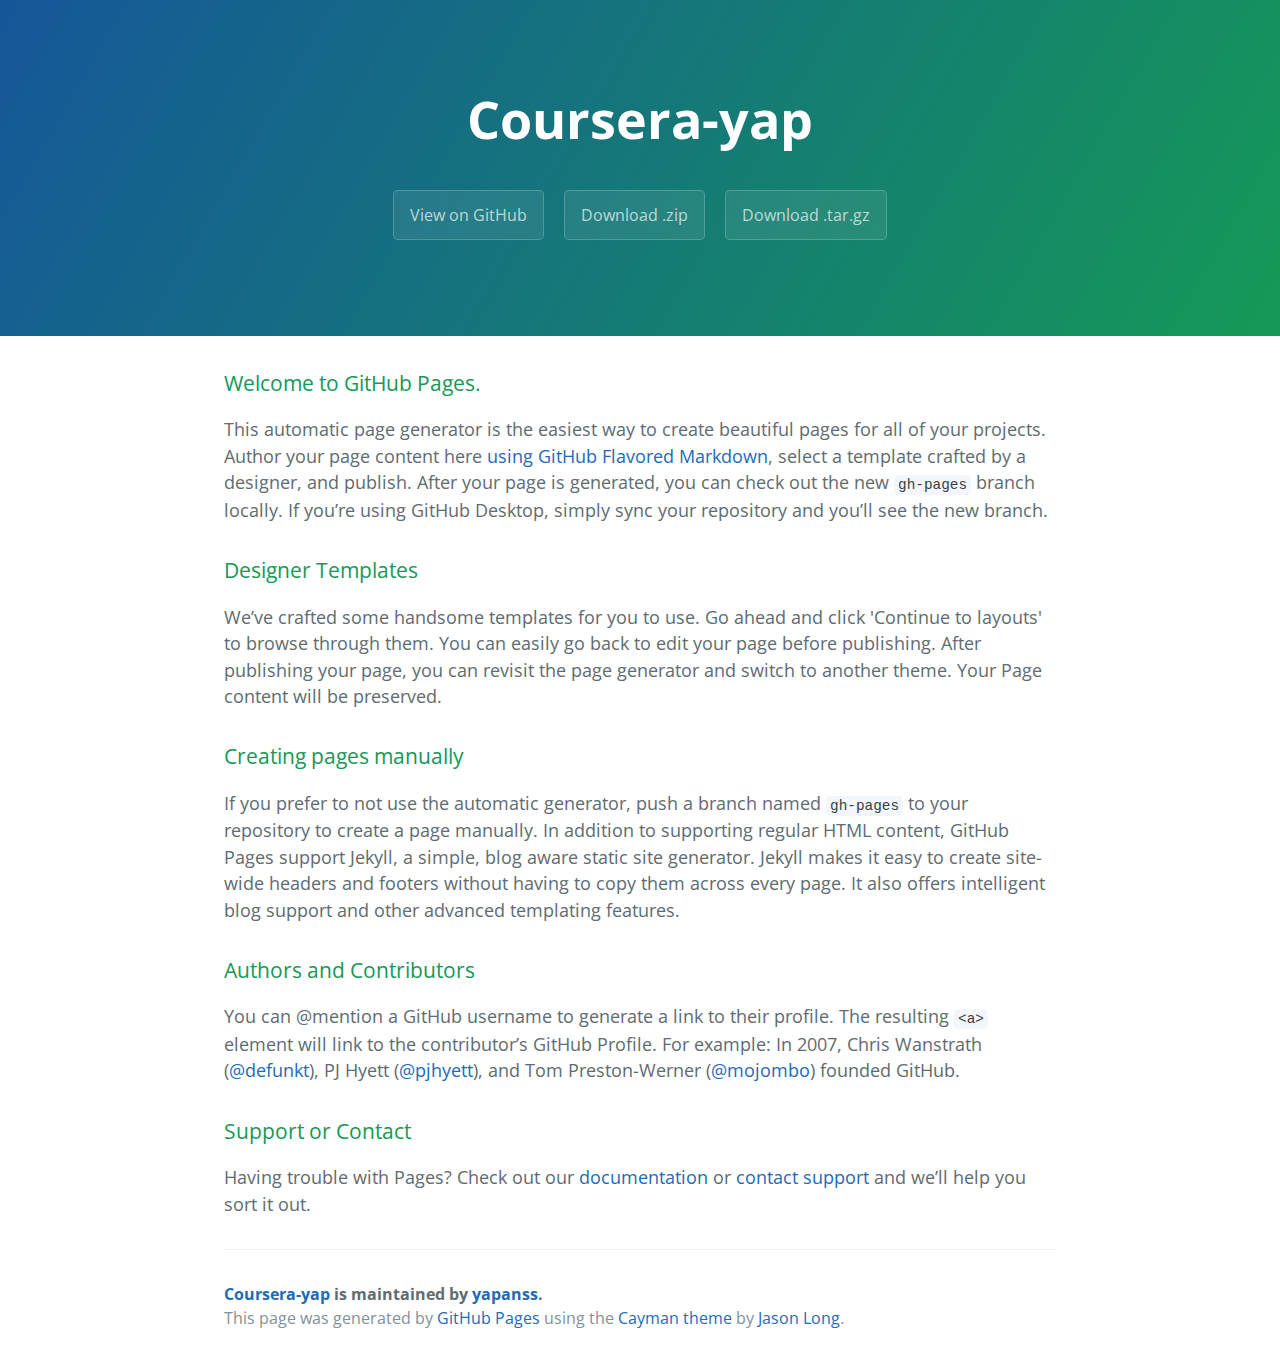
==== index.html @ 90e9d9cb "Create gh-pages branch via GitHub" ====
<!DOCTYPE html>
<html lang="en-us">
  <head>
    <meta charset="UTF-8">
    <title>Coursera-yap by yapanss</title>
    <meta name="viewport" content="width=device-width, initial-scale=1">
    <link rel="stylesheet" type="text/css" href="stylesheets/normalize.css" media="screen">
    <link href='https://fonts.googleapis.com/css?family=Open+Sans:400,700' rel='stylesheet' type='text/css'>
    <link rel="stylesheet" type="text/css" href="stylesheets/stylesheet.css" media="screen">
    <link rel="stylesheet" type="text/css" href="stylesheets/github-light.css" media="screen">
  </head>
  <body>
    <section class="page-header">
      <h1 class="project-name">Coursera-yap</h1>
      <h2 class="project-tagline"></h2>
      <a href="https://github.com/yapanss/coursera-yap" class="btn">View on GitHub</a>
      <a href="https://github.com/yapanss/coursera-yap/zipball/master" class="btn">Download .zip</a>
      <a href="https://github.com/yapanss/coursera-yap/tarball/master" class="btn">Download .tar.gz</a>
    </section>

    <section class="main-content">
      <h3>
<a id="welcome-to-github-pages" class="anchor" href="#welcome-to-github-pages" aria-hidden="true"><span aria-hidden="true" class="octicon octicon-link"></span></a>Welcome to GitHub Pages.</h3>

<p>This automatic page generator is the easiest way to create beautiful pages for all of your projects. Author your page content here <a href="https://guides.github.com/features/mastering-markdown/">using GitHub Flavored Markdown</a>, select a template crafted by a designer, and publish. After your page is generated, you can check out the new <code>gh-pages</code> branch locally. If you’re using GitHub Desktop, simply sync your repository and you’ll see the new branch.</p>

<h3>
<a id="designer-templates" class="anchor" href="#designer-templates" aria-hidden="true"><span aria-hidden="true" class="octicon octicon-link"></span></a>Designer Templates</h3>

<p>We’ve crafted some handsome templates for you to use. Go ahead and click 'Continue to layouts' to browse through them. You can easily go back to edit your page before publishing. After publishing your page, you can revisit the page generator and switch to another theme. Your Page content will be preserved.</p>

<h3>
<a id="creating-pages-manually" class="anchor" href="#creating-pages-manually" aria-hidden="true"><span aria-hidden="true" class="octicon octicon-link"></span></a>Creating pages manually</h3>

<p>If you prefer to not use the automatic generator, push a branch named <code>gh-pages</code> to your repository to create a page manually. In addition to supporting regular HTML content, GitHub Pages support Jekyll, a simple, blog aware static site generator. Jekyll makes it easy to create site-wide headers and footers without having to copy them across every page. It also offers intelligent blog support and other advanced templating features.</p>

<h3>
<a id="authors-and-contributors" class="anchor" href="#authors-and-contributors" aria-hidden="true"><span aria-hidden="true" class="octicon octicon-link"></span></a>Authors and Contributors</h3>

<p>You can @mention a GitHub username to generate a link to their profile. The resulting <code>&lt;a&gt;</code> element will link to the contributor’s GitHub Profile. For example: In 2007, Chris Wanstrath (<a href="https://github.com/defunkt" class="user-mention">@defunkt</a>), PJ Hyett (<a href="https://github.com/pjhyett" class="user-mention">@pjhyett</a>), and Tom Preston-Werner (<a href="https://github.com/mojombo" class="user-mention">@mojombo</a>) founded GitHub.</p>

<h3>
<a id="support-or-contact" class="anchor" href="#support-or-contact" aria-hidden="true"><span aria-hidden="true" class="octicon octicon-link"></span></a>Support or Contact</h3>

<p>Having trouble with Pages? Check out our <a href="https://help.github.com/pages">documentation</a> or <a href="https://github.com/contact">contact support</a> and we’ll help you sort it out.</p>

      <footer class="site-footer">
        <span class="site-footer-owner"><a href="https://github.com/yapanss/coursera-yap">Coursera-yap</a> is maintained by <a href="https://github.com/yapanss">yapanss</a>.</span>

        <span class="site-footer-credits">This page was generated by <a href="https://pages.github.com">GitHub Pages</a> using the <a href="https://github.com/jasonlong/cayman-theme">Cayman theme</a> by <a href="https://twitter.com/jasonlong">Jason Long</a>.</span>
      </footer>

    </section>

  
  </body>
</html>
---- stylesheets/stylesheet.css ----
* {
  box-sizing: border-box; }

body {
  padding: 0;
  margin: 0;
  font-family: "Open Sans", "Helvetica Neue", Helvetica, Arial, sans-serif;
  font-size: 16px;
  line-height: 1.5;
  color: #606c71; }

a {
  color: #1e6bb8;
  text-decoration: none; }
  a:hover {
    text-decoration: underline; }

.btn {
  display: inline-block;
  margin-bottom: 1rem;
  color: rgba(255, 255, 255, 0.7);
  background-color: rgba(255, 255, 255, 0.08);
  border-color: rgba(255, 255, 255, 0.2);
  border-style: solid;
  border-width: 1px;
  border-radius: 0.3rem;
  transition: color 0.2s, background-color 0.2s, border-color 0.2s; }
  .btn + .btn {
    margin-left: 1rem; }

.btn:hover {
  color: rgba(255, 255, 255, 0.8);
  text-decoration: none;
  background-color: rgba(255, 255, 255, 0.2);
  border-color: rgba(255, 255, 255, 0.3); }

@media screen and (min-width: 64em) {
  .btn {
    padding: 0.75rem 1rem; } }

@media screen and (min-width: 42em) and (max-width: 64em) {
  .btn {
    padding: 0.6rem 0.9rem;
    font-size: 0.9rem; } }

@media screen and (max-width: 42em) {
  .btn {
    display: block;
    width: 100%;
    padding: 0.75rem;
    font-size: 0.9rem; }
    .btn + .btn {
      margin-top: 1rem;
      margin-left: 0; } }

.page-header {
  color: #fff;
  text-align: center;
  background-color: #159957;
  background-image: linear-gradient(120deg, #155799, #159957); }

@media screen and (min-width: 64em) {
  .page-header {
    padding: 5rem 6rem; } }

@media screen and (min-width: 42em) and (max-width: 64em) {
  .page-header {
    padding: 3rem 4rem; } }

@media screen and (max-width: 42em) {
  .page-header {
    padding: 2rem 1rem; } }

.project-name {
  margin-top: 0;
  margin-bottom: 0.1rem; }

@media screen and (min-width: 64em) {
  .project-name {
    font-size: 3.25rem; } }

@media screen and (min-width: 42em) and (max-width: 64em) {
  .project-name {
    font-size: 2.25rem; } }

@media screen and (max-width: 42em) {
  .project-name {
    font-size: 1.75rem; } }

.project-tagline {
  margin-bottom: 2rem;
  font-weight: normal;
  opacity: 0.7; }

@media screen and (min-width: 64em) {
  .project-tagline {
    font-size: 1.25rem; } }

@media screen and (min-width: 42em) and (max-width: 64em) {
  .project-tagline {
    font-size: 1.15rem; } }

@media screen and (max-width: 42em) {
  .project-tagline {
    font-size: 1rem; } }

.main-content :first-child {
  margin-top: 0; }
.main-content img {
  max-width: 100%; }
.main-content h1, .main-content h2, .main-content h3, .main-content h4, .main-content h5, .main-content h6 {
  margin-top: 2rem;
  margin-bottom: 1rem;
  font-weight: normal;
  color: #159957; }
.main-content p {
  margin-bottom: 1em; }
.main-content code {
  padding: 2px 4px;
  font-family: Consolas, "Liberation Mono", Menlo, Courier, monospace;
  font-size: 0.9rem;
  color: #383e41;
  background-color: #f3f6fa;
  border-radius: 0.3rem; }
.main-content pre {
  padding: 0.8rem;
  margin-top: 0;
  margin-bottom: 1rem;
  font: 1rem Consolas, "Liberation Mono", Menlo, Courier, monospace;
  color: #567482;
  word-wrap: normal;
  background-color: #f3f6fa;
  border: solid 1px #dce6f0;
  border-radius: 0.3rem; }
  .main-content pre > code {
    padding: 0;
    margin: 0;
    font-size: 0.9rem;
    color: #567482;
    word-break: normal;
    white-space: pre;
    background: transparent;
    border: 0; }
.main-content .highlight {
  margin-bottom: 1rem; }
  .main-content .highlight pre {
    margin-bottom: 0;
    word-break: normal; }
.main-content .highlight pre, .main-content pre {
  padding: 0.8rem;
  overflow: auto;
  font-size: 0.9rem;
  line-height: 1.45;
  border-radius: 0.3rem; }
.main-content pre code, .main-content pre tt {
  display: inline;
  max-width: initial;
  padding: 0;
  margin: 0;
  overflow: initial;
  line-height: inherit;
  word-wrap: normal;
  background-color: transparent;
  border: 0; }
  .main-content pre code:before, .main-content pre code:after, .main-content pre tt:before, .main-content pre tt:after {
    content: normal; }
.main-content ul, .main-content ol {
  margin-top: 0; }
.main-content blockquote {
  padding: 0 1rem;
  margin-left: 0;
  color: #819198;
  border-left: 0.3rem solid #dce6f0; }
  .main-content blockquote > :first-child {
    margin-top: 0; }
  .main-content blockquote > :last-child {
    margin-bottom: 0; }
.main-content table {
  display: block;
  width: 100%;
  overflow: auto;
  word-break: normal;
  word-break: keep-all; }
  .main-content table th {
    font-weight: bold; }
  .main-content table th, .main-content table td {
    padding: 0.5rem 1rem;
    border: 1px solid #e9ebec; }
.main-content dl {
  padding: 0; }
  .main-content dl dt {
    padding: 0;
    margin-top: 1rem;
    font-size: 1rem;
    font-weight: bold; }
  .main-content dl dd {
    padding: 0;
    margin-bottom: 1rem; }
.main-content hr {
  height: 2px;
  padding: 0;
  margin: 1rem 0;
  background-color: #eff0f1;
  border: 0; }

@media screen and (min-width: 64em) {
  .main-content {
    max-width: 64rem;
    padding: 2rem 6rem;
    margin: 0 auto;
    font-size: 1.1rem; } }

@media screen and (min-width: 42em) and (max-width: 64em) {
  .main-content {
    padding: 2rem 4rem;
    font-size: 1.1rem; } }

@media screen and (max-width: 42em) {
  .main-content {
    padding: 2rem 1rem;
    font-size: 1rem; } }

.site-footer {
  padding-top: 2rem;
  margin-top: 2rem;
  border-top: solid 1px #eff0f1; }

.site-footer-owner {
  display: block;
  font-weight: bold; }

.site-footer-credits {
  color: #819198; }

@media screen and (min-width: 64em) {
  .site-footer {
    font-size: 1rem; } }

@media screen and (min-width: 42em) and (max-width: 64em) {
  .site-footer {
    font-size: 1rem; } }

@media screen and (max-width: 42em) {
  .site-footer {
    font-size: 0.9rem; } }
---- stylesheets/github-light.css ----
/*
The MIT License (MIT)

Copyright (c) 2016 GitHub, Inc.

Permission is hereby granted, free of charge, to any person obtaining a copy
of this software and associated documentation files (the "Software"), to deal
in the Software without restriction, including without limitation the rights
to use, copy, modify, merge, publish, distribute, sublicense, and/or sell
copies of the Software, and to permit persons to whom the Software is
furnished to do so, subject to the following conditions:

The above copyright notice and this permission notice shall be included in all
copies or substantial portions of the Software.

THE SOFTWARE IS PROVIDED "AS IS", WITHOUT WARRANTY OF ANY KIND, EXPRESS OR
IMPLIED, INCLUDING BUT NOT LIMITED TO THE WARRANTIES OF MERCHANTABILITY,
FITNESS FOR A PARTICULAR PURPOSE AND NONINFRINGEMENT. IN NO EVENT SHALL THE
AUTHORS OR COPYRIGHT HOLDERS BE LIABLE FOR ANY CLAIM, DAMAGES OR OTHER
LIABILITY, WHETHER IN AN ACTION OF CONTRACT, TORT OR OTHERWISE, ARISING FROM,
OUT OF OR IN CONNECTION WITH THE SOFTWARE OR THE USE OR OTHER DEALINGS IN THE
SOFTWARE.

*/

.pl-c /* comment */ {
  color: #969896;
}

.pl-c1 /* constant, variable.other.constant, support, meta.property-name, support.constant, support.variable, meta.module-reference, markup.raw, meta.diff.header */,
.pl-s .pl-v /* string variable */ {
  color: #0086b3;
}

.pl-e /* entity */,
.pl-en /* entity.name */ {
  color: #795da3;
}

.pl-smi /* variable.parameter.function, storage.modifier.package, storage.modifier.import, storage.type.java, variable.other */,
.pl-s .pl-s1 /* string source */ {
  color: #333;
}

.pl-ent /* entity.name.tag */ {
  color: #63a35c;
}

.pl-k /* keyword, storage, storage.type */ {
  color: #a71d5d;
}

.pl-s /* string */,
.pl-pds /* punctuation.definition.string, string.regexp.character-class */,
.pl-s .pl-pse .pl-s1 /* string punctuation.section.embedded source */,
.pl-sr /* string.regexp */,
.pl-sr .pl-cce /* string.regexp constant.character.escape */,
.pl-sr .pl-sre /* string.regexp source.ruby.embedded */,
.pl-sr .pl-sra /* string.regexp string.regexp.arbitrary-repitition */ {
  color: #183691;
}

.pl-v /* variable */ {
  color: #ed6a43;
}

.pl-id /* invalid.deprecated */ {
  color: #b52a1d;
}

.pl-ii /* invalid.illegal */ {
  color: #f8f8f8;
  background-color: #b52a1d;
}

.pl-sr .pl-cce /* string.regexp constant.character.escape */ {
  font-weight: bold;
  color: #63a35c;
}

.pl-ml /* markup.list */ {
  color: #693a17;
}

.pl-mh /* markup.heading */,
.pl-mh .pl-en /* markup.heading entity.name */,
.pl-ms /* meta.separator */ {
  font-weight: bold;
  color: #1d3e81;
}

.pl-mq /* markup.quote */ {
  color: #008080;
}

.pl-mi /* markup.italic */ {
  font-style: italic;
  color: #333;
}

.pl-mb /* markup.bold */ {
  font-weight: bold;
  color: #333;
}

.pl-md /* markup.deleted, meta.diff.header.from-file */ {
  color: #bd2c00;
  background-color: #ffecec;
}

.pl-mi1 /* markup.inserted, meta.diff.header.to-file */ {
  color: #55a532;
  background-color: #eaffea;
}

.pl-mdr /* meta.diff.range */ {
  font-weight: bold;
  color: #795da3;
}

.pl-mo /* meta.output */ {
  color: #1d3e81;
}
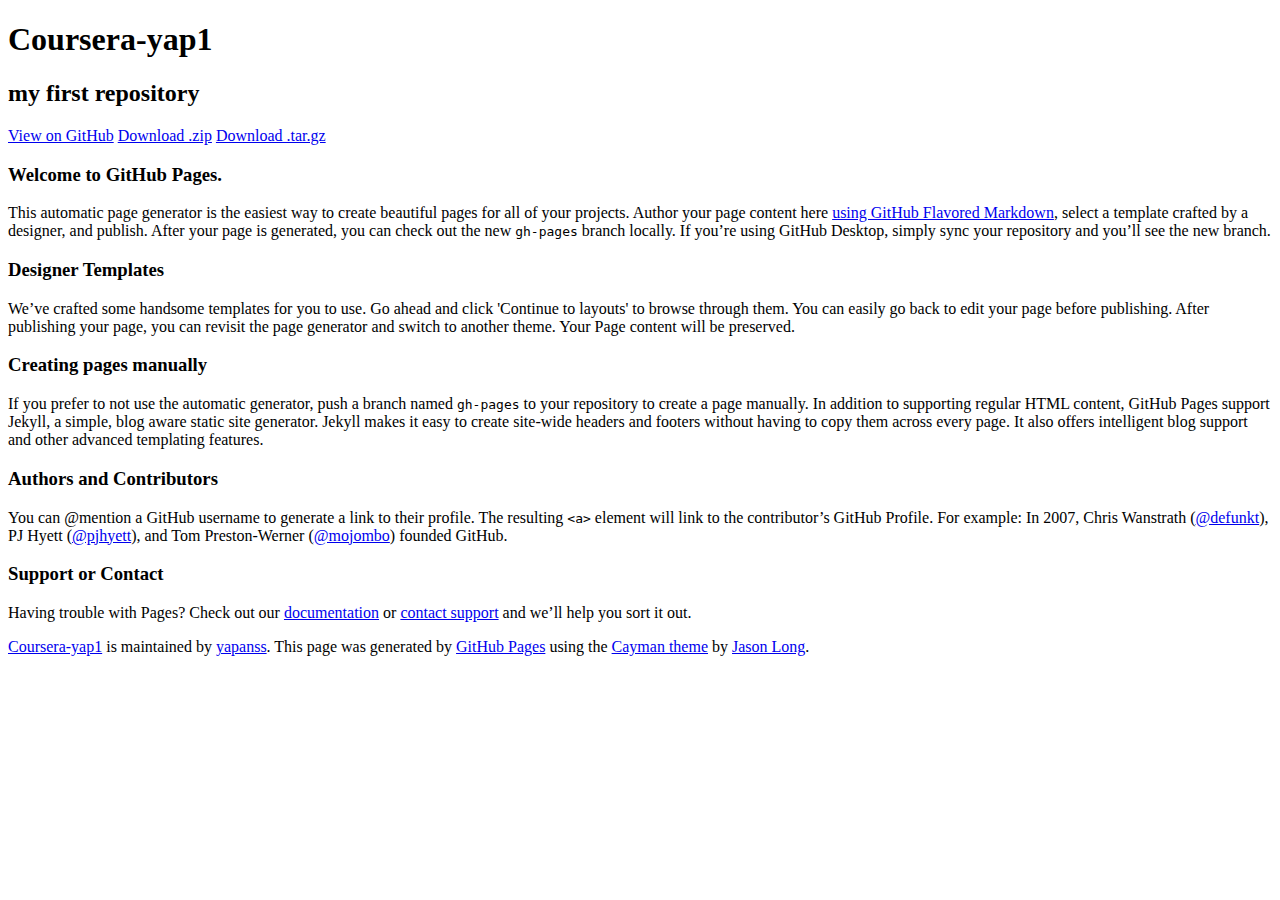
==== commit c414fc0c: "update 13 avril" ====
--- a/index.html
+++ b/index.html
@@ -2,7 +2,7 @@
 <html lang="en-us">
   <head>
     <meta charset="UTF-8">
-    <title>Coursera-yap by yapanss</title>
+    <title>Coursera-yap1 by yapanss</title>
     <meta name="viewport" content="width=device-width, initial-scale=1">
     <link rel="stylesheet" type="text/css" href="stylesheets/normalize.css" media="screen">
     <link href='https://fonts.googleapis.com/css?family=Open+Sans:400,700' rel='stylesheet' type='text/css'>
@@ -11,11 +11,11 @@
   </head>
   <body>
     <section class="page-header">
-      <h1 class="project-name">Coursera-yap</h1>
-      <h2 class="project-tagline"></h2>
-      <a href="https://github.com/yapanss/coursera-yap" class="btn">View on GitHub</a>
-      <a href="https://github.com/yapanss/coursera-yap/zipball/master" class="btn">Download .zip</a>
-      <a href="https://github.com/yapanss/coursera-yap/tarball/master" class="btn">Download .tar.gz</a>
+      <h1 class="project-name">Coursera-yap1</h1>
+      <h2 class="project-tagline">my first repository</h2>
+      <a href="https://github.com/yapanss/coursera-yap1" class="btn">View on GitHub</a>
+      <a href="https://github.com/yapanss/coursera-yap1/zipball/master" class="btn">Download .zip</a>
+      <a href="https://github.com/yapanss/coursera-yap1/tarball/master" class="btn">Download .tar.gz</a>
     </section>
 
     <section class="main-content">
@@ -45,7 +45,7 @@
 <p>Having trouble with Pages? Check out our <a href="https://help.github.com/pages">documentation</a> or <a href="https://github.com/contact">contact support</a> and we’ll help you sort it out.</p>
 
       <footer class="site-footer">
-        <span class="site-footer-owner"><a href="https://github.com/yapanss/coursera-yap">Coursera-yap</a> is maintained by <a href="https://github.com/yapanss">yapanss</a>.</span>
+        <span class="site-footer-owner"><a href="https://github.com/yapanss/coursera-yap1">Coursera-yap1</a> is maintained by <a href="https://github.com/yapanss">yapanss</a>.</span>
 
         <span class="site-footer-credits">This page was generated by <a href="https://pages.github.com">GitHub Pages</a> using the <a href="https://github.com/jasonlong/cayman-theme">Cayman theme</a> by <a href="https://twitter.com/jasonlong">Jason Long</a>.</span>
       </footer>
